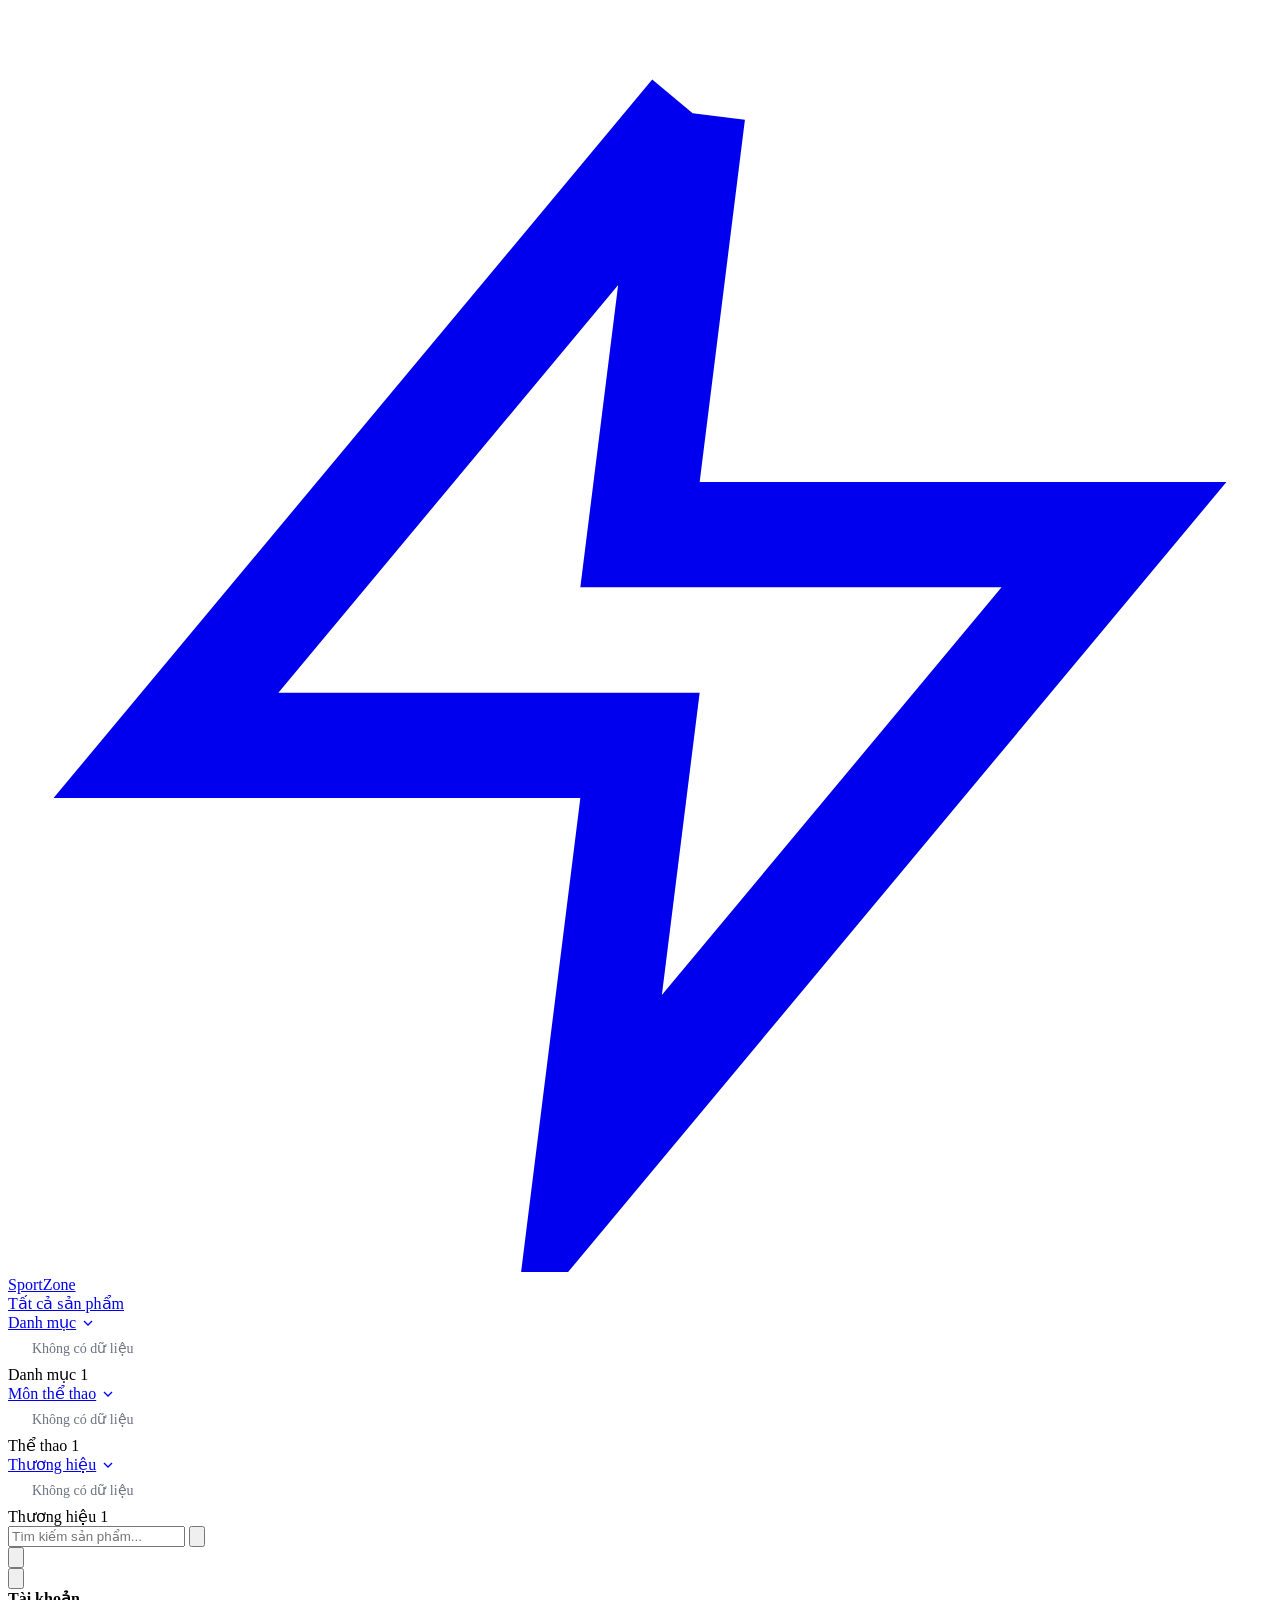
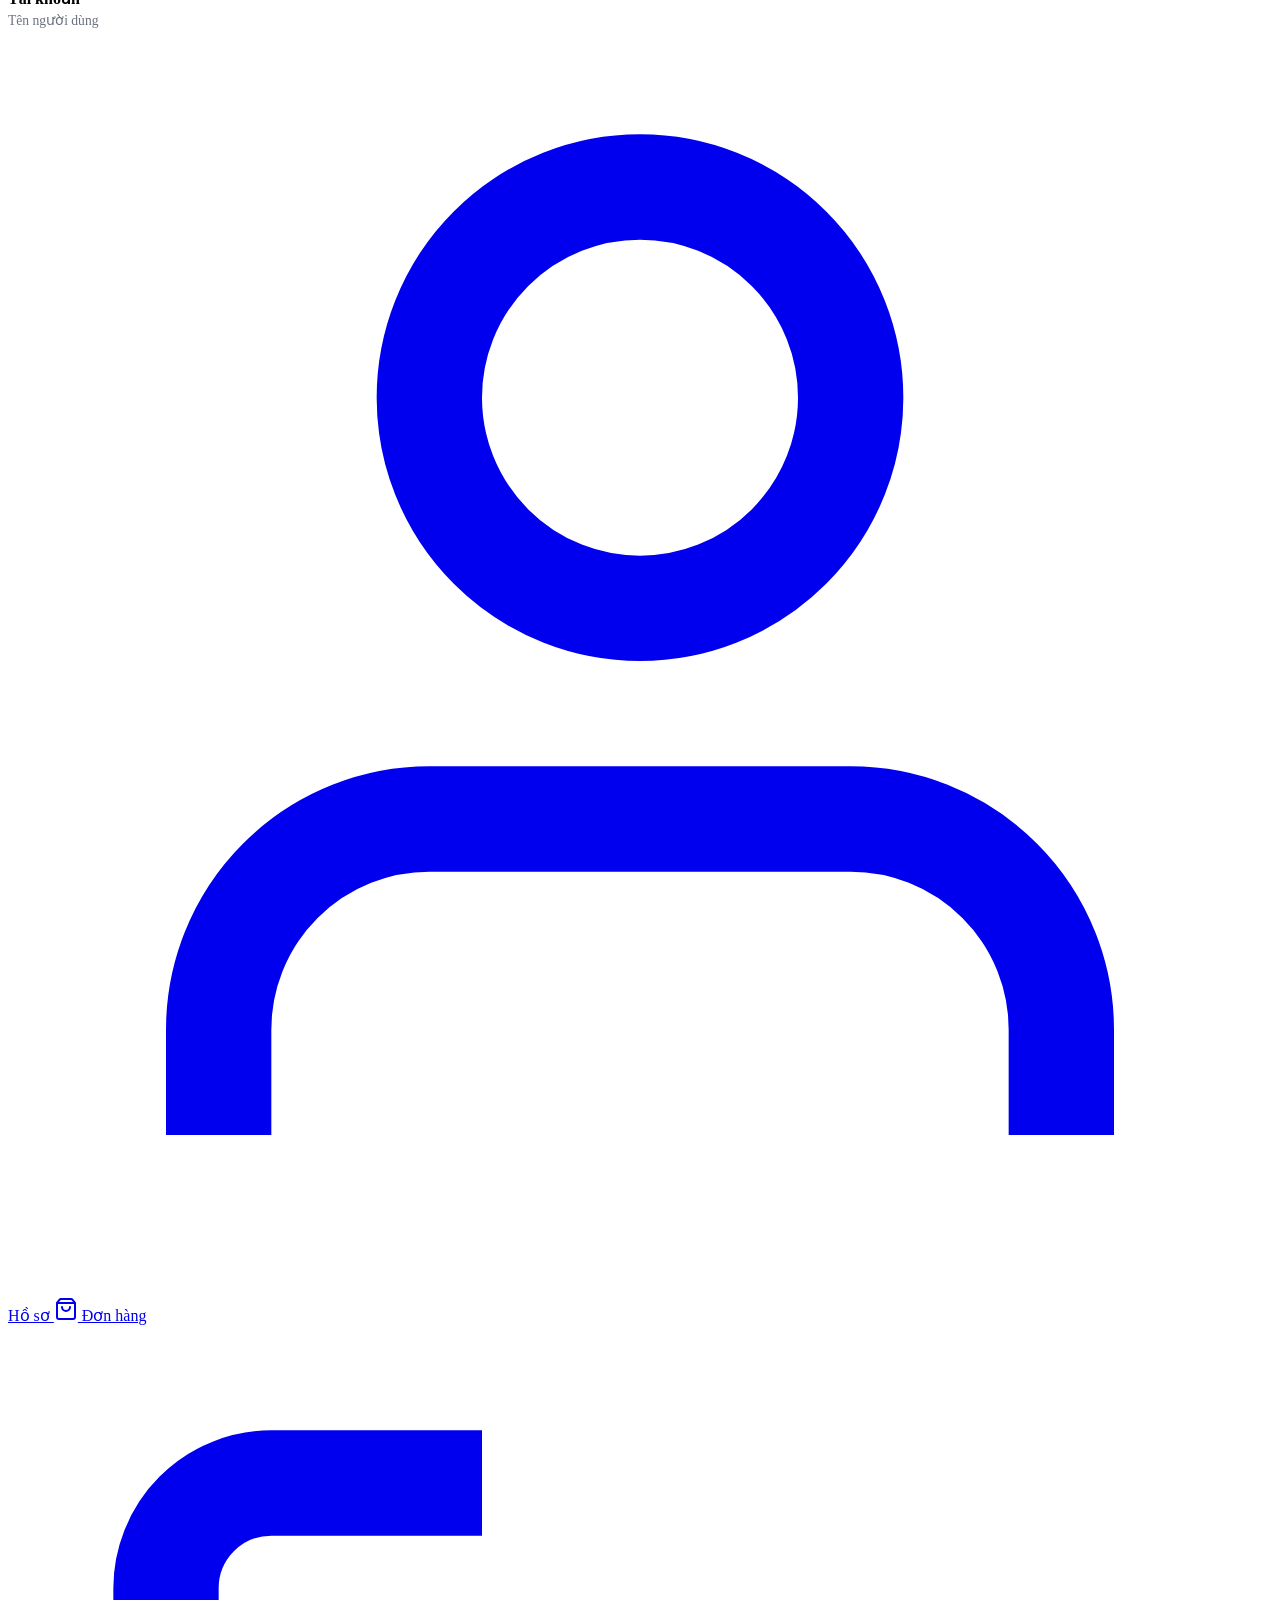
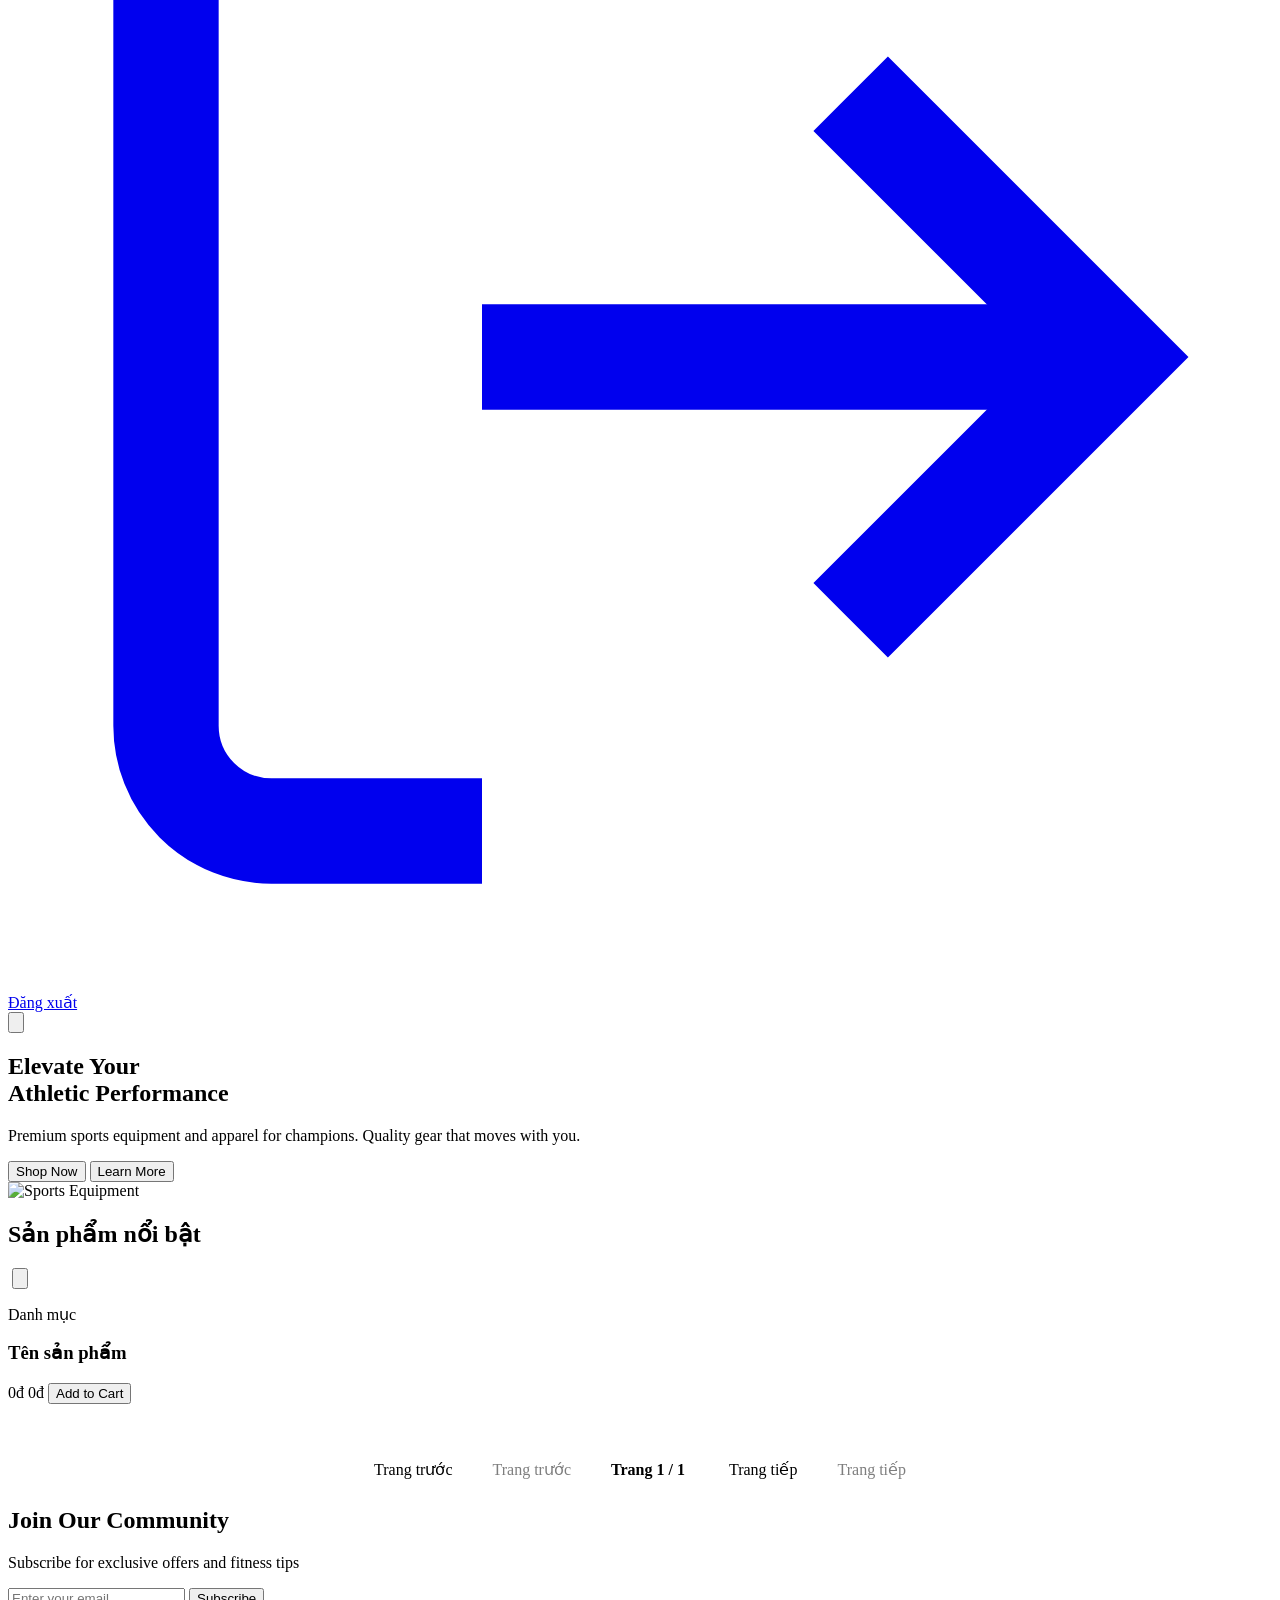
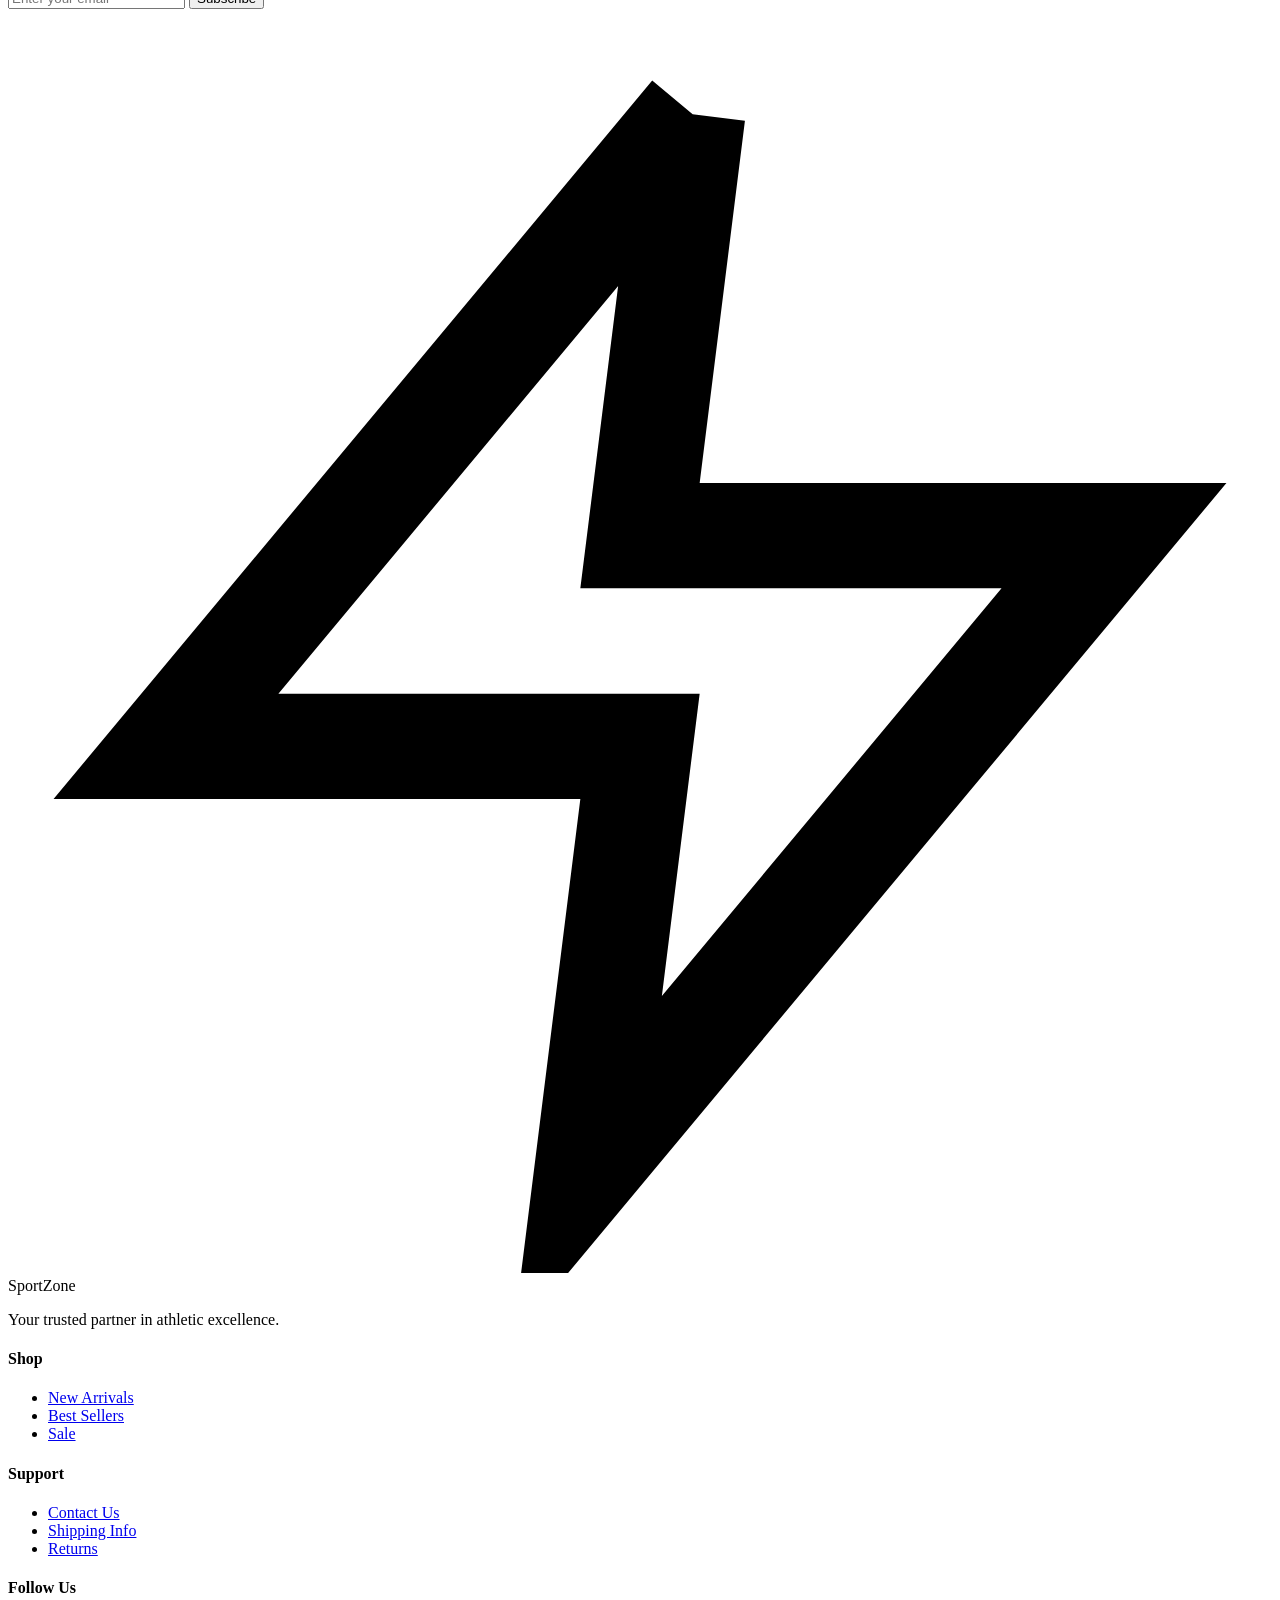
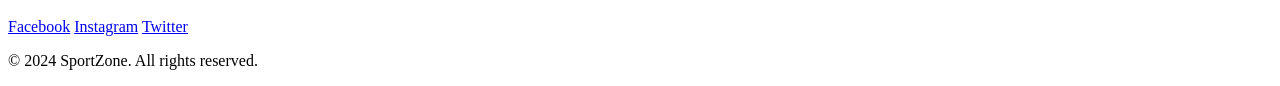
==== src/main/resources/templates/client/index.html @ f191c68c "feat: complete wishlist add/remove features and UI integration" ====
<!doctype html>
<html lang="en">
  <head>
    <meta charset="UTF-8" />
    <meta name="viewport" content="width=device-width, initial-scale=1.0" />
    <title>SportZone - Premium Sports Equipment</title>
    <link rel="stylesheet" href="/css/client/index.css">
  </head>
  <body>
    <!-- Header -->
    <header>
      <div class="container">
        <a href="#" class="logo">
          <svg viewBox="0 0 24 24" fill="none" stroke="currentColor" stroke-width="2">
            <polyline points="13 2 3 14 12 14 11 22 21 10 12 10 13 2"></polyline>
          </svg>
          <span>SportZone</span>
        </a>

        <nav>
          <a href="#products">Tất cả sản phẩm</a>
          
          <!-- Dropdown Danh mục -->
          <div class="nav-dropdown-wrapper">
            <a href="#" style="display: flex; align-items: center; gap: 0.25rem;">
              Danh mục
              <svg viewBox="0 0 24 24" width="16" height="16" stroke="currentColor" stroke-width="2" fill="none" class="css-i6dzq1"><polyline points="6 9 12 15 18 9"></polyline></svg>
            </a>
            <div class="nav-dropdown">
              <div th:if="${#lists.isEmpty(categories)}" style="padding: 0.5rem 1.5rem; color: #6b7280; font-size: 0.875rem;">Không có dữ liệu</div>
              <a th:each="c : ${categories}" th:href="@{/category/{id}(id=${c.id})}" th:text="${c.name}">Danh mục 1</a>
            </div>
          </div>

          <div class="nav-dropdown-wrapper">
            <a href="#" style="display: flex; align-items: center; gap: 0.25rem;">
              Môn thể thao
              <svg viewBox="0 0 24 24" width="16" height="16" stroke="currentColor" stroke-width="2" fill="none" class="css-i6dzq1"><polyline points="6 9 12 15 18 9"></polyline></svg>
            </a>
            <div class="nav-dropdown">
              <div th:if="${#lists.isEmpty(sports)}" style="padding: 0.5rem 1.5rem; color: #6b7280; font-size: 0.875rem;">Không có dữ liệu</div>
              <a th:each="s : ${sports}" th:href="@{/sport/{id}(id=${s.id})}" th:text="${s.name}">Thể thao 1</a>
            </div>
          </div>

          <!-- Dropdown Thương hiệu -->
          <div class="nav-dropdown-wrapper">
            <a href="#" style="display: flex; align-items: center; gap: 0.25rem;">
              Thương hiệu
              <svg viewBox="0 0 24 24" width="16" height="16" stroke="currentColor" stroke-width="2" fill="none" class="css-i6dzq1"><polyline points="6 9 12 15 18 9"></polyline></svg>
            </a>
            <div class="nav-dropdown">
              <div th:if="${#lists.isEmpty(brands)}" style="padding: 0.5rem 1.5rem; color: #6b7280; font-size: 0.875rem;">Không có dữ liệu</div>
              <a th:each="b : ${brands}" th:href="@{/brand/{id}(id=${b.id})}" th:text="${b.name}">Thương hiệu 1</a>
            </div>
          </div>

        </nav>

        <div class="header-actions">
          <div class="search-container">
            <input type="text" class="search-input" placeholder="Tìm kiếm sản phẩm...">
            <button class="icon-btn" title="Search">
              <svg viewBox="0 0 24 24" fill="none" stroke="currentColor" stroke-width="2">
                <circle cx="11" cy="11" r="8"></circle>
                <path d="m21 21-4.35-4.35"></path>
              </svg>
            </button>
          </div>
          <button class="icon-btn" title="Wishlist">
            <svg viewBox="0 0 24 24" fill="none" stroke="currentColor" stroke-width="2">
              <path d="M20.84 4.61a5.5 5.5 0 0 0-7.78 0L12 5.67l-1.06-1.06a5.5 5.5 0 0 0-7.78 7.78l1.06 1.06L12 21.23l7.78-7.78 1.06-1.06a5.5 5.5 0 0 0 0-7.78z"></path>
            </svg>
          </button>
          <div class="account-wrapper">
            <button class="icon-btn" id="account-btn" title="Account" th:data-logged-in="${session.currentUser != null}">
              <svg viewBox="0 0 24 24" fill="none" stroke="currentColor" stroke-width="2">
                <path d="M20 21v-2a4 4 0 0 0-4-4H8a4 4 0 0 0-4 4v2"></path>
                <circle cx="12" cy="7" r="4"></circle>
              </svg>
            </button>
            <div id="account-dropdown" class="account-dropdown" th:if="${session.currentUser != null}">
              <div class="dropdown-header">
                <strong>Tài khoản</strong>
                <div style="font-size: 0.85rem; color: #6b7280; margin-top: 0.25rem;" th:text="${session.currentUser.fullName}">Tên người dùng</div>
              </div>
              <a href="/profile">
                <svg viewBox="0 0 24 24" fill="none" stroke="currentColor" stroke-width="2">
                  <path d="M20 21v-2a4 4 0 0 0-4-4H8a4 4 0 0 0-4 4v2"></path>
                  <circle cx="12" cy="7" r="4"></circle>
                </svg>
                Hồ sơ
              </a>
              <a href="/orders">
                <svg xmlns="http://www.w3.org/2000/svg" width="24" height="24" viewBox="0 0 24 24" fill="none" stroke="currentColor" stroke-width="2" stroke-linecap="round" stroke-linejoin="round" class="lucide lucide-shopping-bag-icon lucide-shopping-bag"><path d="M16 10a4 4 0 0 1-8 0"/><path d="M3.103 6.034h17.794"/><path d="M3.4 5.467a2 2 0 0 0-.4 1.2V20a2 2 0 0 0 2 2h14a2 2 0 0 0 2-2V6.667a2 2 0 0 0-.4-1.2l-2-2.667A2 2 0 0 0 17 2H7a2 2 0 0 0-1.6.8z"/></svg>
                Đơn hàng
              </a>
              <a href="#" id="logout-btn">
                <svg viewBox="0 0 24 24" fill="none" stroke="currentColor" stroke-width="2">
                  <path d="M9 21H5a2 2 0 0 1-2-2V5a2 2 0 0 1 2-2h4"></path>
                  <polyline points="16 17 21 12 16 7"></polyline>
                  <line x1="21" y1="12" x2="9" y2="12"></line>
                </svg>
                Đăng xuất
              </a>
            </div>
          </div>
          <button class="icon-btn" id="cart-btn" title="Shopping Cart">
            <svg viewBox="0 0 24 24" fill="none" stroke="currentColor" stroke-width="2">
              <circle cx="9" cy="21" r="1"></circle>
              <circle cx="20" cy="21" r="1"></circle>
              <path d="M1 1h4l2.68 13.39a2 2 0 0 0 2 1.61h9.72a2 2 0 0 0 2-1.61L23 6H6"></path>
            </svg>
            <span class="cart-badge" id="cart-count" style="display: none;">0</span>
          </button>
        </div>
      </div>
    </header>

    <!-- Hero Section -->
    <section class="hero">
      <div class="container">
        <div class="hero-content">
          <h2>Elevate Your<br><span>Athletic Performance</span></h2>
          <p>Premium sports equipment and apparel for champions. Quality gear that moves with you.</p>
          <div class="btn-group">
            <button class="btn btn-primary">Shop Now</button>
            <button class="btn btn-secondary">Learn More</button>
          </div>
        </div>
        <div class="hero-image">
          <img src="https://images.pexels.com/photos/2294361/pexels-photo-2294361.jpeg?auto=compress&cs=tinysrgb&w=1200" alt="Sports Equipment">
        </div>
      </div>
    </section>

    <!-- Features Section -->
    

    <section class="products" id="products">
      <div class="container">
        <div class="products-header">
          <h2>Sản phẩm nổi bật</h2>
        </div>
        
        <!-- Render Products List -->
        <div class="products-grid">
          <div class="product-card" th:each="product : ${products}">
            <div class="product-image-wrapper">
              <img th:src="${product.thumbnailUrl != null ? product.thumbnailUrl : 'https://images.pexels.com/photos/2529148/pexels-photo-2529148.jpeg?auto=compress&cs=tinysrgb&w=800'}" th:alt="${product.name}" class="product-image">
              <span class = "product-badge"
              th:if = "${product.salePrice != null}"
              th:text="${'-' + #numbers.formatDecimal((product.basePrice - product.salePrice) * 100.0 / product.basePrice, 1, 0) + '%'}">
              </span>
              <button class="product-wishlist" 
              th:classappend="${wishListProductIds != null and #lists.contains(wishListProductIds, product.id)} ? 'active' : ''"
              th:onclick="'event.stopPropagation(); addToWishlist(' + ${product.id} + ' , this )'"
              title="Add to wishlist">
                <svg viewBox="0 0 24 24" fill="none" stroke="currentColor" stroke-width="2"
                     th:style="${wishListProductIds != null and #lists.contains(wishListProductIds, product.id)} ? 'fill: #e74c3c; stroke: #e74c3c;' : ''">
                  <path d="M20.84 4.61a5.5 5.5 0 0 0-7.78 0L12 5.67l-1.06-1.06a5.5 5.5 0 0 0-7.78 7.78l1.06 1.06L12 21.23l7.78-7.78 1.06-1.06a5.5 5.5 0 0 0 0-7.78z"></path>
                </svg>
              </button>
            </div>
            <div 
            th:onclick="|window.location.href='@{/product/{id}(id=${product.id})}'|" style="cursor: pointer;"
            class="product-info">
              <p class="product-category" th:text="${product.gender != null ? product.gender : 'Unisex'}">Danh mục</p>
              <h3 class="product-name" th:text="${product.name}">Tên sản phẩm</h3>
              
              <div class="sale-countdown-wrapper" th:if="${product.saleEnd != null and product.salePrice != null}">
              </div>
              <div class="product-footer">
                  <span class="product-price" th:text="${product.salePrice != null ? #numbers.formatDecimal(product.salePrice, 0, 'COMMA', 0, 'POINT') + 'đ' : #numbers.formatDecimal(product.basePrice, 0, 'COMMA', 0, 'POINT') + 'đ'}">0đ</span>
      
                <span class="original-price" 
                      th:if="${product.salePrice != null}" 
                      th:text="${#numbers.formatDecimal(product.basePrice, 0, 'COMMA', 0, 'POINT') + 'đ'}">
                  0đ
                </span>
                <button class="product-btn" th:onclick="|event.stopPropagation(); addToCart(${product.id})|">Add to Cart</button>
              </div>
            </div>
          </div>
        </div>

        <!-- Pagination Controls -->
        <div th:if="${totalPages > 1}" class="pagination-container" style="margin-top: 3rem; display: flex; justify-content: center; gap: 0.5rem;">
          <!-- Nút Previous -->
          <a th:if="${currentPage > 0}" th:href="@{/(page=${currentPage - 1})}" class="btn btn-secondary" style="padding: 0.5rem 1rem;">Trang trước</a>
          <span th:if="${currentPage == 0}" class="btn btn-secondary" style="padding: 0.5rem 1rem; opacity: 0.5; cursor: not-allowed;">Trang trước</span>
          
          <!-- Các trang -->
          <span style="display: flex; align-items: center; padding: 0 1rem; font-weight: bold; color: var(--gray-700);">
            Trang <span th:text="${currentPage + 1}" style="margin: 0 0.25rem; color: var(--primary-blue);">1</span> / <span th:text="${totalPages}" style="margin: 0 0.25rem;">1</span>
          </span>
          
          <!-- Nút Next -->
          <a th:if="${currentPage < totalPages - 1}" th:href="@{/(page=${currentPage + 1})}" class="btn btn-secondary" style="padding: 0.5rem 1rem;">Trang tiếp</a>
          <span th:if="${currentPage >= totalPages - 1}" class="btn btn-secondary" style="padding: 0.5rem 1rem; opacity: 0.5; cursor: not-allowed;">Trang tiếp</span>
        </div>
      </div>
    </section>

    <!-- Newsletter Section -->
    <section class="newsletter">
      <div class="container">
        <h2>Join Our Community</h2>
        <p>Subscribe for exclusive offers and fitness tips</p>
        <form class="newsletter-form" onsubmit="return false;">
          <input type="email" class="newsletter-input" placeholder="Enter your email" required>
          <button type="submit" class="newsletter-btn">Subscribe</button>
        </form>
      </div>
    </section>

    <!-- Footer -->
    <footer>
      <div class="container">
        <div class="footer-grid">
          <div class="footer-section">
            <div class="footer-logo">
              <svg viewBox="0 0 24 24" fill="none" stroke="currentColor" stroke-width="2">
                <polyline points="13 2 3 14 12 14 11 22 21 10 12 10 13 2"></polyline>
              </svg>
              <span>SportZone</span>
            </div>
            <p class="footer-text">Your trusted partner in athletic excellence.</p>
          </div>

          <div class="footer-section">
            <h4>Shop</h4>
            <ul class="footer-links">
              <li><a href="#">New Arrivals</a></li>
              <li><a href="#">Best Sellers</a></li>
              <li><a href="#">Sale</a></li>
            </ul>
          </div>

          <div class="footer-section">
            <h4>Support</h4>
            <ul class="footer-links">
              <li><a href="#">Contact Us</a></li>
              <li><a href="#">Shipping Info</a></li>
              <li><a href="#">Returns</a></li>
            </ul>
          </div>

          <div class="footer-section">
            <h4>Follow Us</h4>
            <div class="footer-socials">
              <a href="#">Facebook</a>
              <a href="#">Instagram</a>
              <a href="#">Twitter</a>
            </div>
          </div>
        </div>

        <div class="footer-bottom">
          <p>&copy; 2024 SportZone. All rights reserved.</p>
        </div>
      </div>
    </footer>

    <script>
      let cartCount = 0;

      function addToCart(productId) {
        cartCount++;
        updateCartBadge();

        const btn = event.target;
        if (btn) {
          btn.textContent = 'Added!';
          btn.style.opacity = '0.7';
          setTimeout(() => {
            btn.textContent = 'Add to Cart';
            btn.style.opacity = '1';
          }, 1500);
        }
      }

      function updateCartBadge() {
        const badge = document.getElementById('cart-count');
        badge.textContent = cartCount;
        badge.style.display = cartCount > 0 ? 'flex' : 'none';
      }

      document.addEventListener('DOMContentLoaded', () => {
        const accountBtn = document.getElementById('account-btn');
        if (accountBtn) {
          accountBtn.addEventListener('click', (e) => {
            e.stopPropagation();
            const isLoggedIn = sessionStorage.getItem('currentUser') != null;
            if (isLoggedIn) {
              const menu = document.getElementById('account-dropdown');
              if (menu) {
                menu.classList.toggle('active');
              } else {
                window.location.href = '/login';
              }
            } else {
              window.location.href = '/login';
            }
          });
        }

        // Đóng dropdown khi click ra ngoài
        document.addEventListener('click', (event) => {
          const menu = document.getElementById('account-dropdown');
          const accountBtn = document.getElementById('account-btn');
          if (menu && menu.classList.contains('active') && !menu.contains(event.target) && !accountBtn.contains(event.target)) {
            menu.classList.remove('active');
          }
        });

        // Xử lý đăng xuất
        const logoutBtn = document.getElementById('logout-btn');
        if (logoutBtn) {
          logoutBtn.addEventListener('click', async (e) => {
            e.preventDefault();
            try {
              const res = await fetch('/logout', {
                method: 'POST',
                headers: { 'Content-Type': 'application/json' }
              });
              const data = await res.json();
              if (data.status === 'SUCCESS') {
                sessionStorage.removeItem('currentUser');
                window.location.href = '/';
              } else {
                alert('Đăng xuất thất bại: ' + (data.message || 'Lỗi không xác định'));
              }
            } catch (error) {
              console.error('Logout error:', error);
              alert('Lỗi kết nối khi đăng xuất');
            }
          });
        }
      });
      async function addToWishlist(productId , btnElement) {
      console.log("Đã add sản phẩm vào wishlist: " +  productId); 
      const svgIcon = btnElement.querySelector('svg');  
      const isWished = btnElement.classList.toggle('active');
      let userId = null;
      try {
          userId = JSON.parse(sessionStorage.getItem('currentUser')).id;
      } catch (e) {
          showToast('Vui lòng đăng nhập để thao tác với wishlist', 'error');
          window.location.href = '/login';
          return;
      }

      if(isWished){
        svgIcon.style.fill = '#e74c3c';   
       

        const res = await fetch('/wishlist/add', {
          method: 'POST',
          headers: { 'Content-Type': 'application/json' },
          body: JSON.stringify({
            userId: userId,
            productId: productId
          })
        });
        const data = await res.json();
        if (data.status === 'SUCCESS') {
          showToast('Thêm vào wishlist thành công', 'success');
        } else {
          showToast('Thêm vào wishlist thất bại: ' + (data.message || 'Lỗi không xác định'), 'error');
        }
      }else{
        svgIcon.style.fill = 'none';
        svgIcon.style.stroke = 'currentColor';

        const res = await fetch('/wishlist/remove', {
          method: 'POST',
          headers: { 'Content-Type': 'application/json' },
          body: JSON.stringify({
            userId: userId,
            productId: productId
          })
        });
        const data = await res.json();
        if (data.status === 'SUCCESS') {
          showToast('Đã xóa khỏi wishlist', 'success');
        } else {
          showToast('Xóa khỏi wishlist thất bại: ' + (data.message || 'Lỗi không xác định'), 'error');
        }
      } 
      } 
      function showToast(message, type = 'info') {
      let container = document.getElementById('toast-container');
      if (!container) {
        container = document.createElement('div');
        container.id = 'toast-container';
        document.body.appendChild(container);
      }

      // Tạo phần tử thông báo
      const toast = document.createElement('div');
      toast.className = `toast-msg toast-${type}`;
      toast.innerText = message;

      // Thêm vào container
      container.appendChild(toast);

      // Tự động ẩn và xóa sau 3 giây
      setTimeout(() => {
        toast.style.opacity = '0'; // Làm mờ
        setTimeout(() => {
          if (toast.parentNode) {
            toast.parentNode.removeChild(toast); // Xóa khỏi DOM
          }
        }, 300); // Đợi làm mờ xong rồi xóa
      }, 3000);
    }
    </script>
    
  </body>
</html>
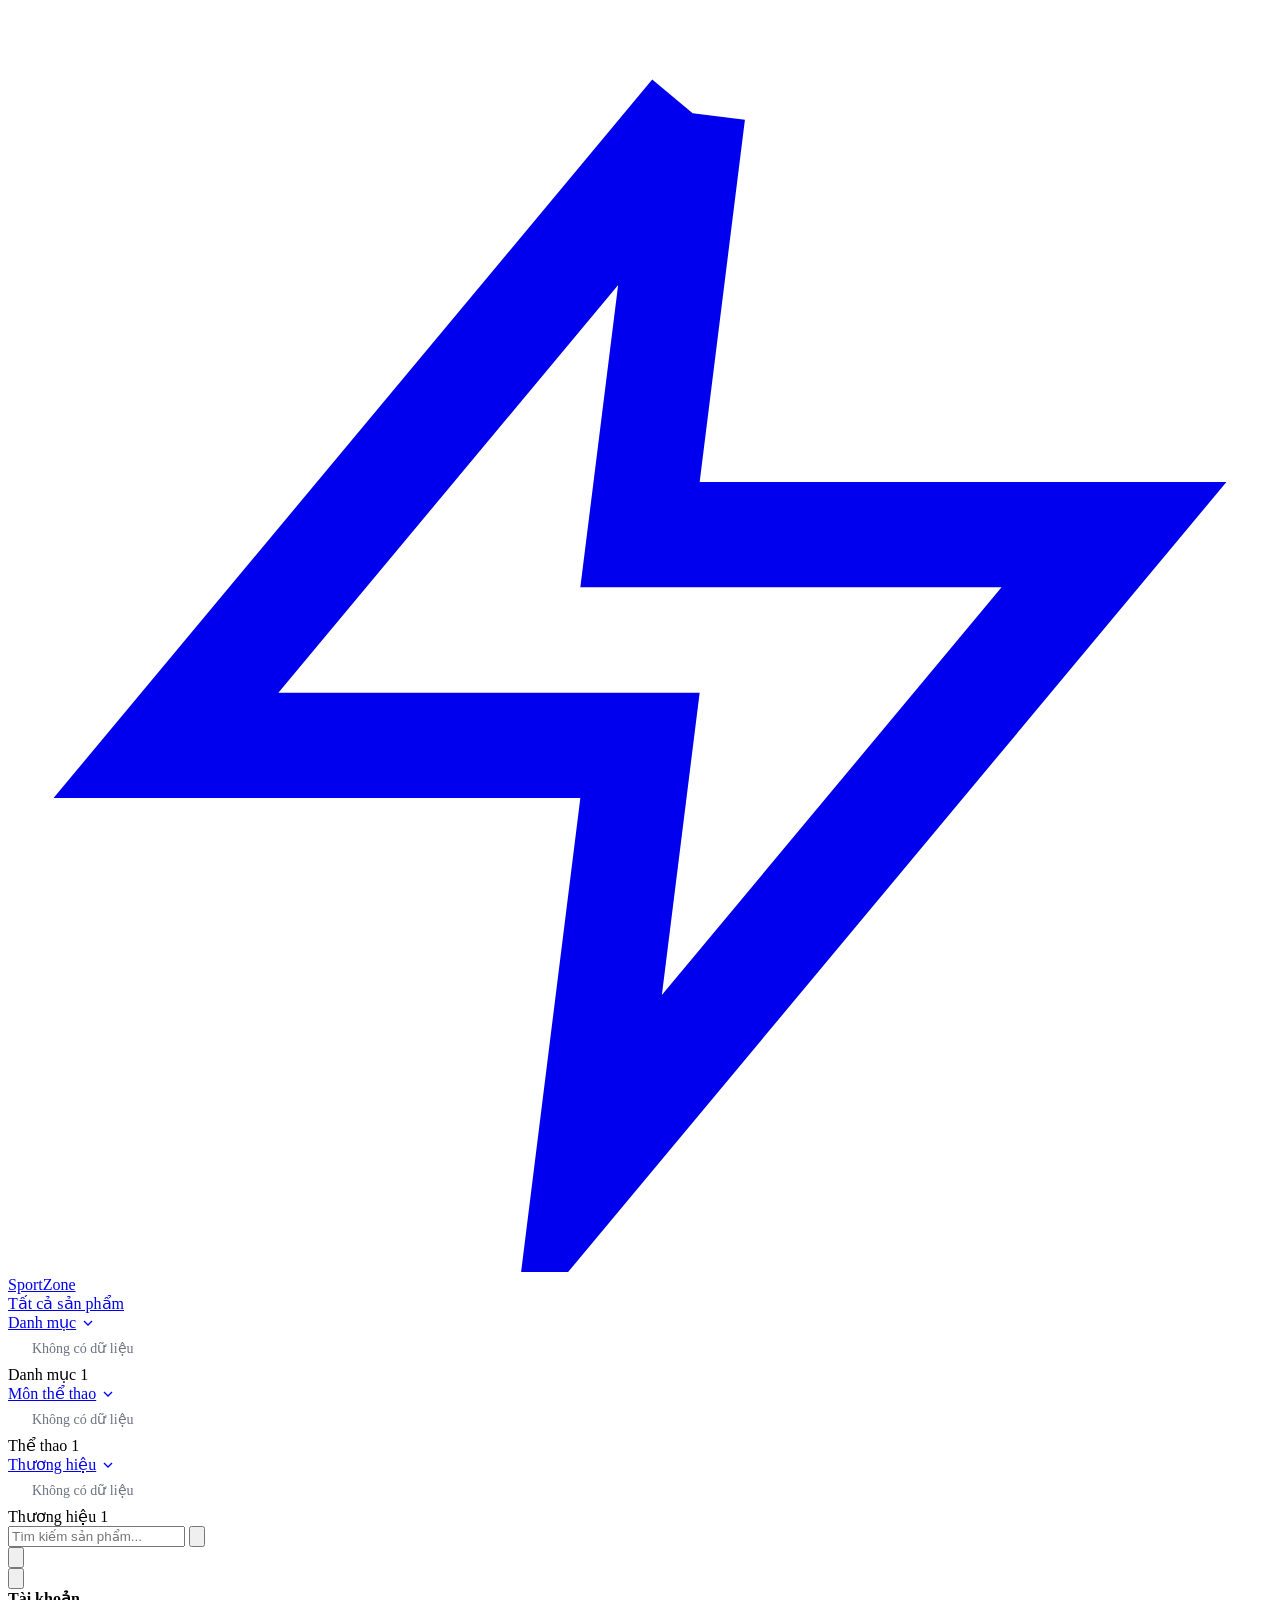
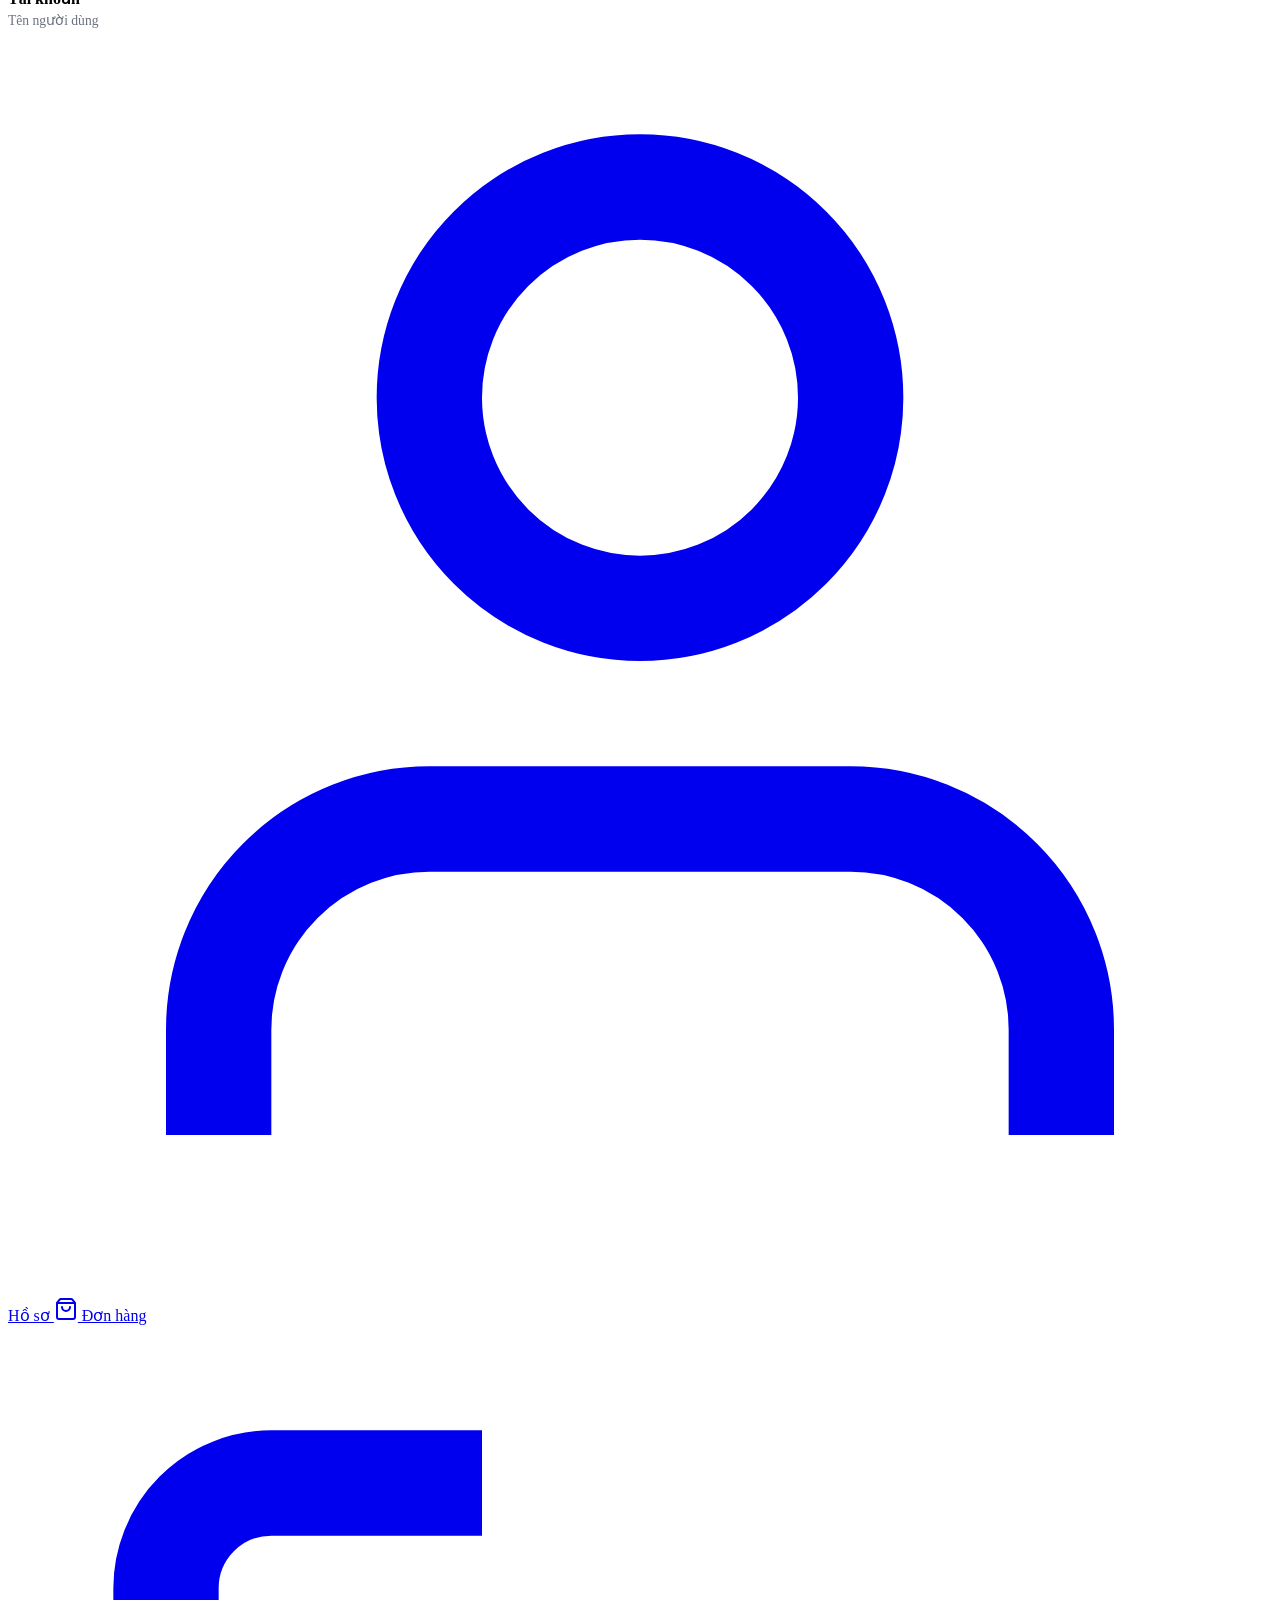
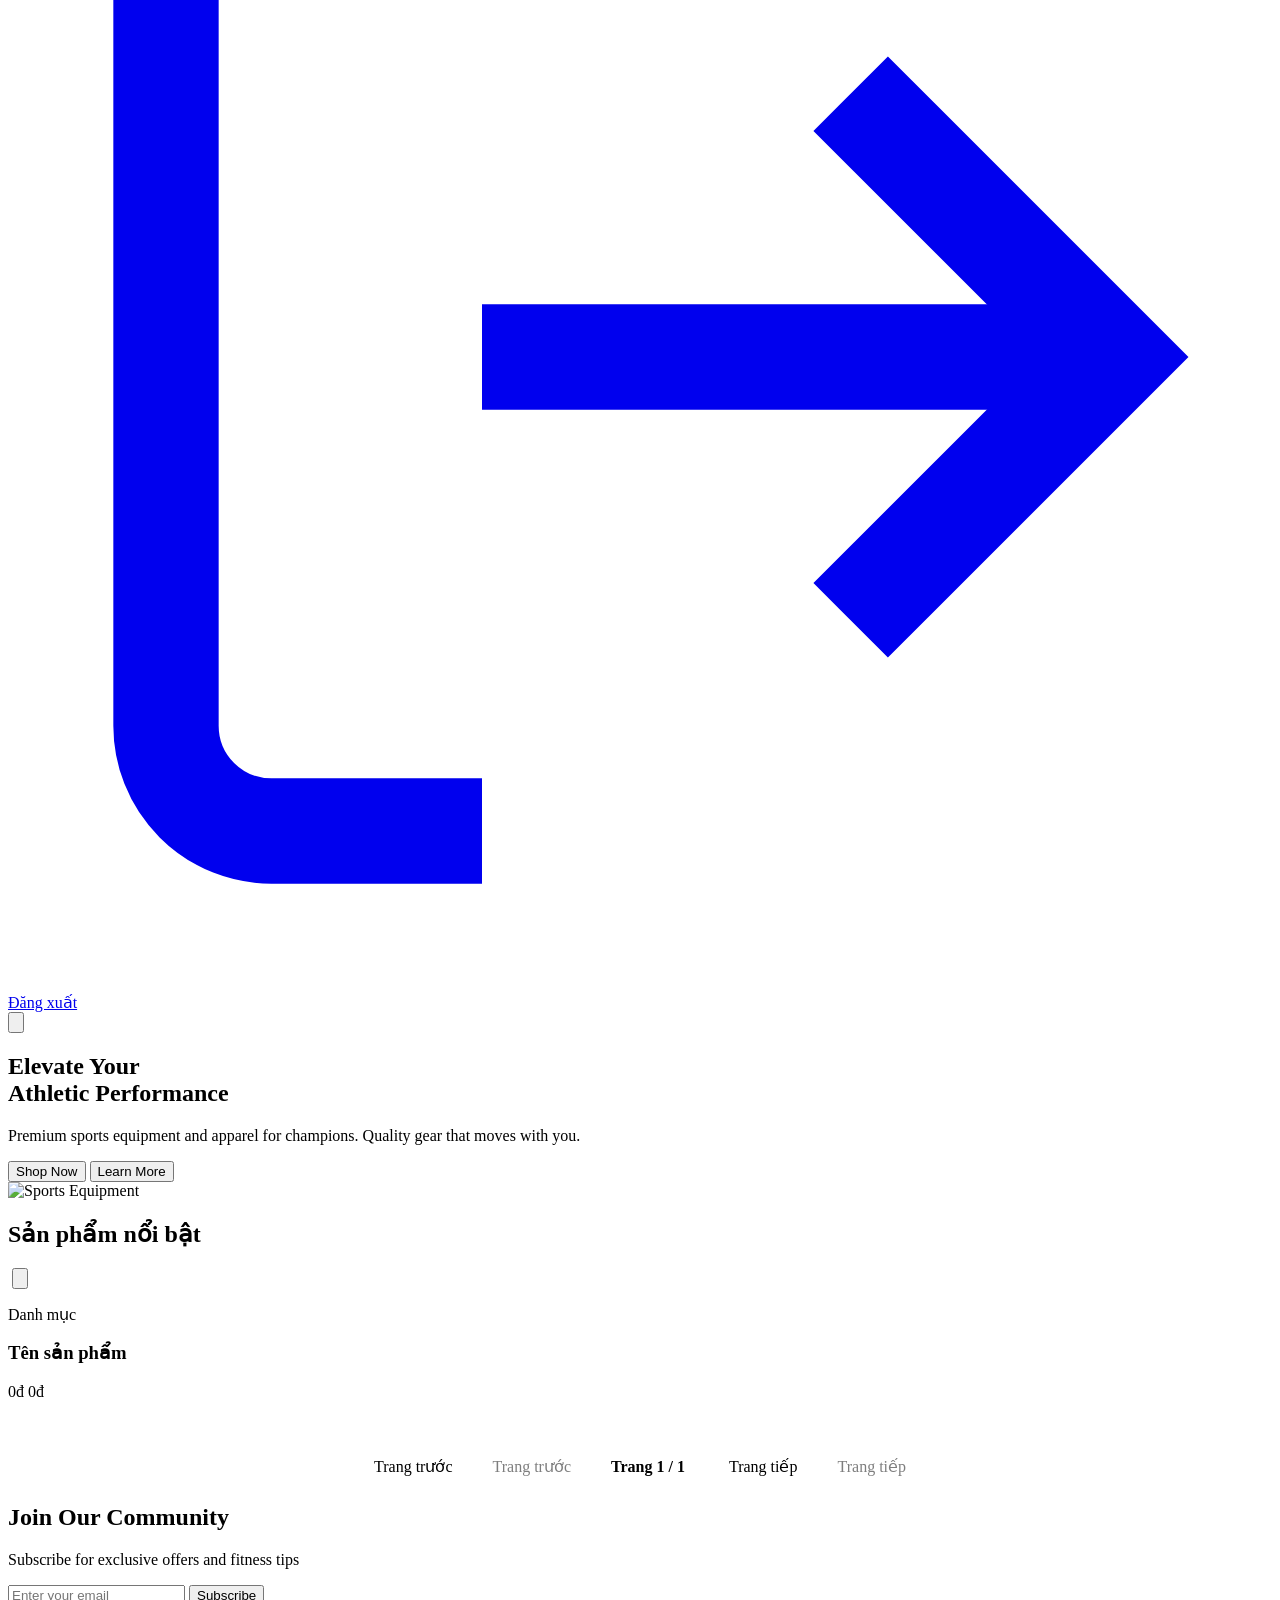
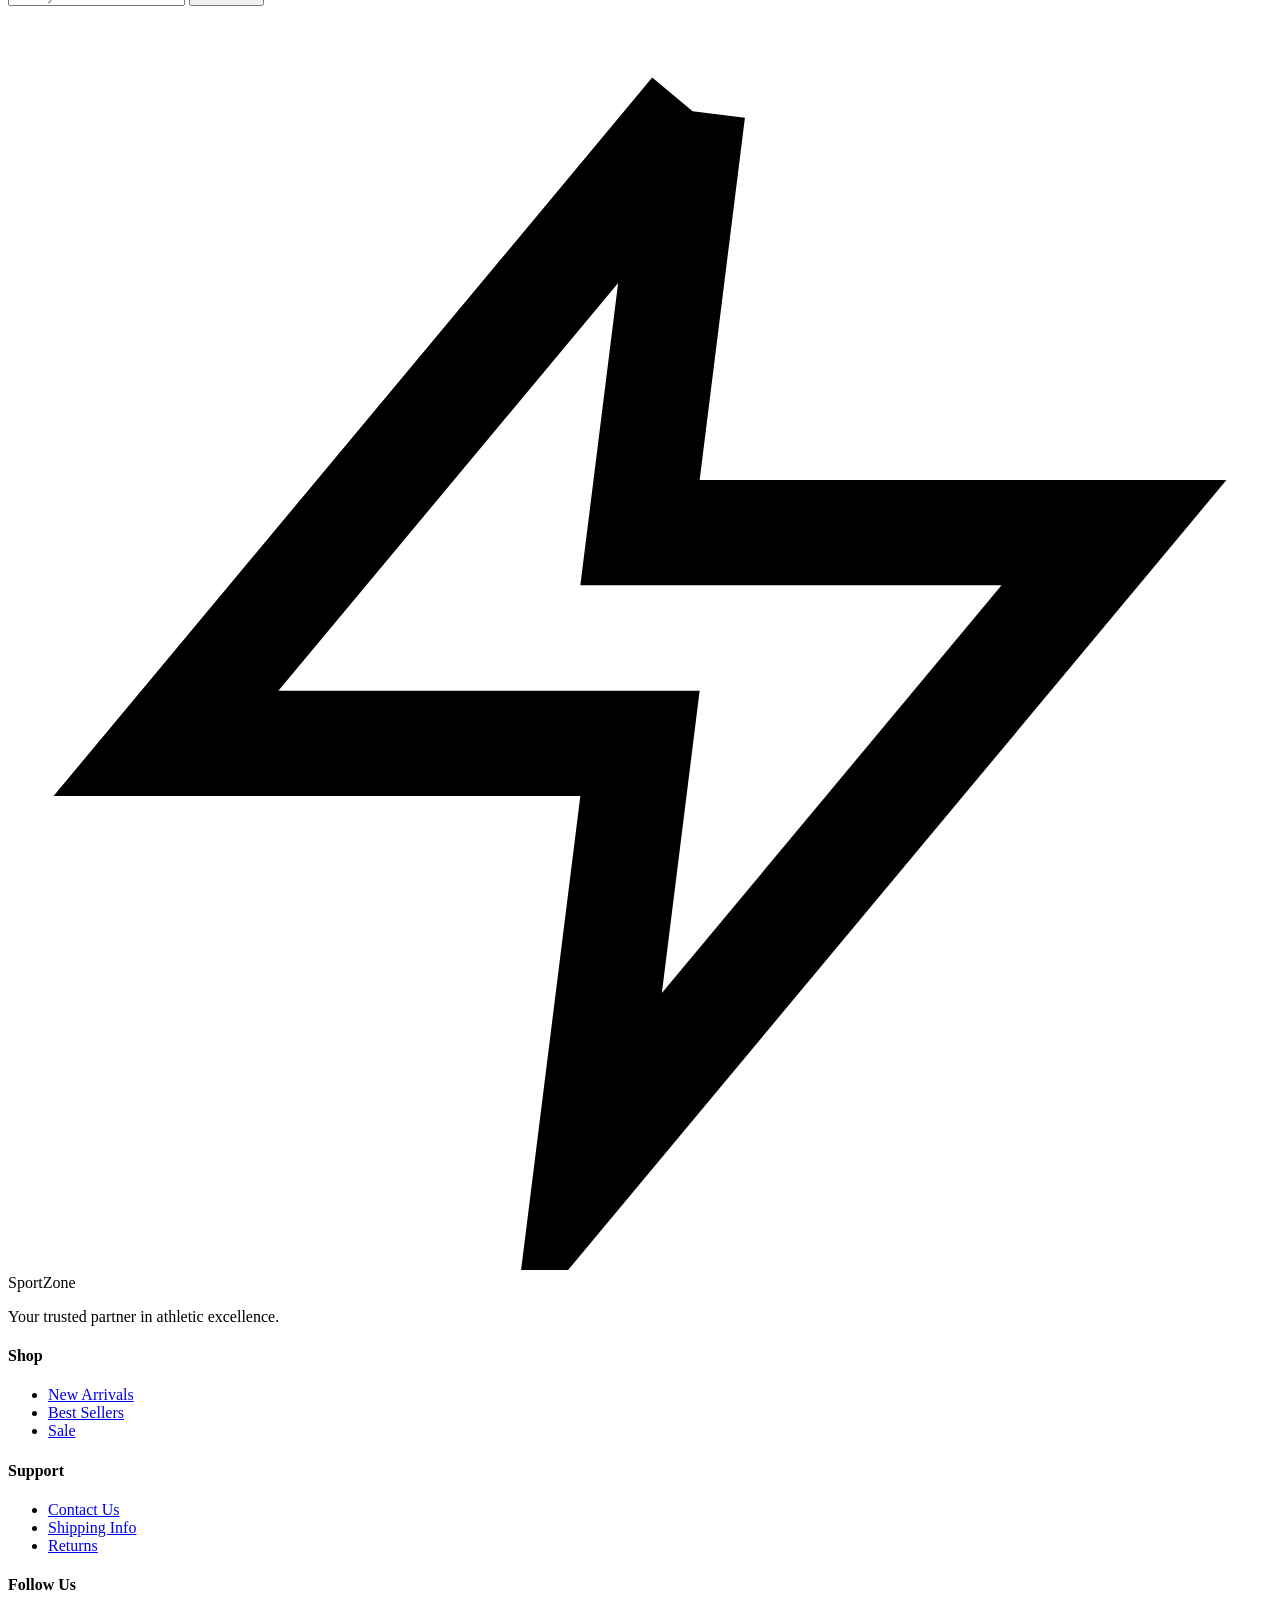
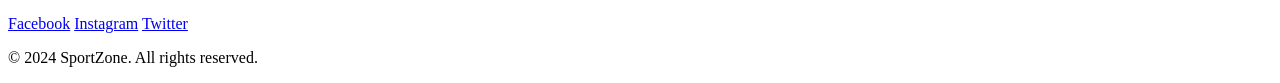
==== commit 829197f2: "Fix syntax errors in Price Service, Filter endpoints, Date parsing, Duplicate mapping" ====
--- a/src/main/resources/templates/client/index.html
+++ b/src/main/resources/templates/client/index.html
@@ -29,7 +29,7 @@
             </a>
             <div class="nav-dropdown">
               <div th:if="${#lists.isEmpty(categories)}" style="padding: 0.5rem 1.5rem; color: #6b7280; font-size: 0.875rem;">Không có dữ liệu</div>
-              <a th:each="c : ${categories}" th:href="@{/category/{id}(id=${c.id})}" th:text="${c.name}">Danh mục 1</a>
+              <a th:each="c : ${categories}" th:href="@{/filter(categoryId=${c.id})}" th:text="${c.name}">Danh mục 1</a>
             </div>
           </div>
 
@@ -40,7 +40,7 @@
             </a>
             <div class="nav-dropdown">
               <div th:if="${#lists.isEmpty(sports)}" style="padding: 0.5rem 1.5rem; color: #6b7280; font-size: 0.875rem;">Không có dữ liệu</div>
-              <a th:each="s : ${sports}" th:href="@{/sport/{id}(id=${s.id})}" th:text="${s.name}">Thể thao 1</a>
+              <a th:each="s : ${sports}" th:href="@{/filter(sportId=${s.id})}" th:text="${s.name}">Thể thao 1</a>
             </div>
           </div>
 
@@ -52,7 +52,7 @@
             </a>
             <div class="nav-dropdown">
               <div th:if="${#lists.isEmpty(brands)}" style="padding: 0.5rem 1.5rem; color: #6b7280; font-size: 0.875rem;">Không có dữ liệu</div>
-              <a th:each="b : ${brands}" th:href="@{/brand/{id}(id=${b.id})}" th:text="${b.name}">Thương hiệu 1</a>
+              <a th:each="b : ${brands}" th:href="@{/filter(brandId=${b.id})}" th:text="${b.name}">Thương hiệu 1</a>
             </div>
           </div>
 
@@ -179,7 +179,7 @@
                       th:text="${#numbers.formatDecimal(product.basePrice, 0, 'COMMA', 0, 'POINT') + 'đ'}">
                   0đ
                 </span>
-                <button class="product-btn" th:onclick="|event.stopPropagation(); addToCart(${product.id})|">Add to Cart</button>
+                
               </div>
             </div>
           </div>
@@ -403,15 +403,13 @@
       toast.className = `toast-msg toast-${type}`;
       toast.innerText = message;
 
-      // Thêm vào container
       container.appendChild(toast);
 
-      // Tự động ẩn và xóa sau 3 giây
       setTimeout(() => {
-        toast.style.opacity = '0'; // Làm mờ
+        toast.style.opacity = '0'; 
         setTimeout(() => {
           if (toast.parentNode) {
-            toast.parentNode.removeChild(toast); // Xóa khỏi DOM
+            toast.parentNode.removeChild(toast); 
           }
         }, 300); // Đợi làm mờ xong rồi xóa
       }, 3000);
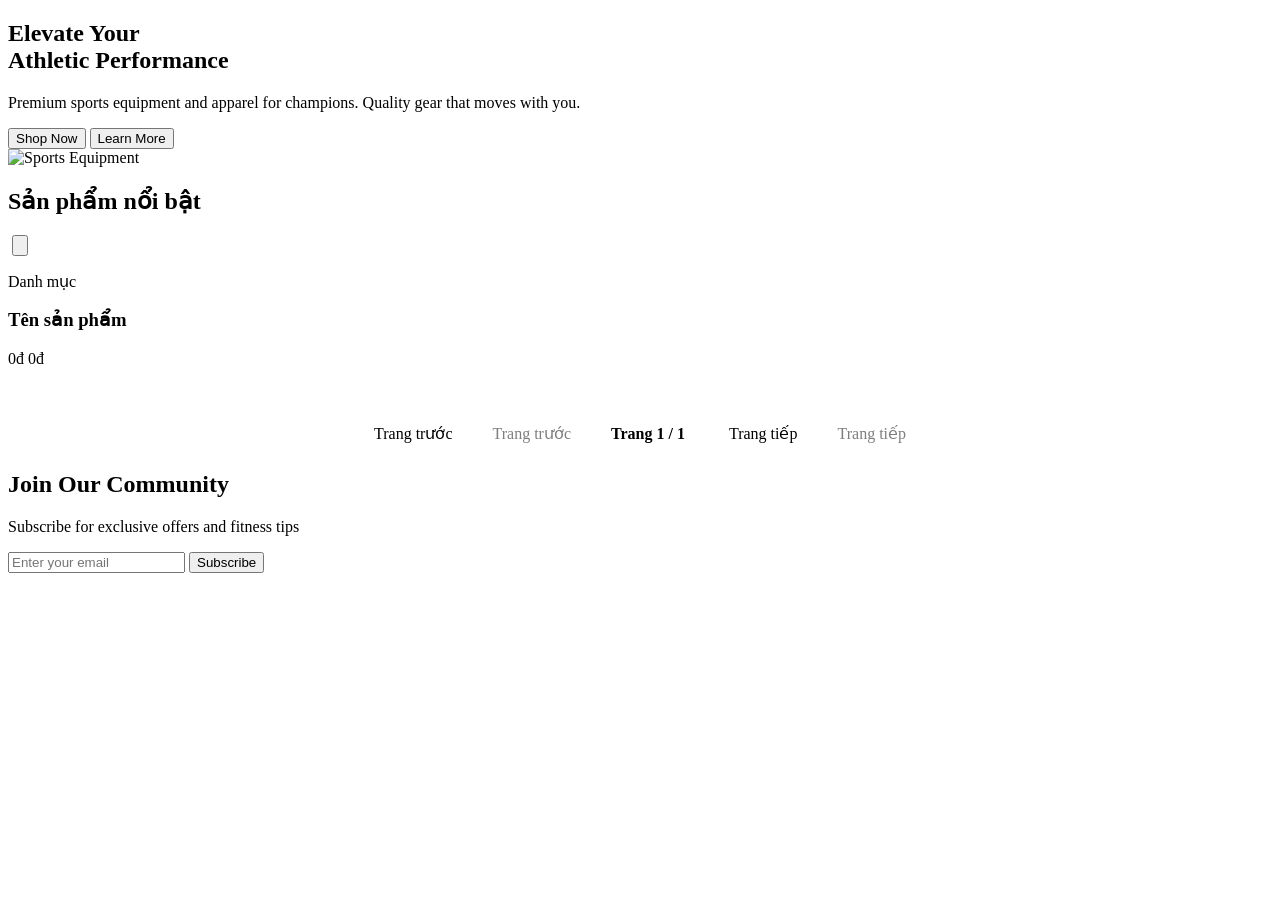
==== commit 76cf5ac0: "oke" ====
--- a/src/main/resources/templates/client/index.html
+++ b/src/main/resources/templates/client/index.html
@@ -1,122 +1,19 @@
 
 <!doctype html>
-<html lang="en">
+<html lang="en" xmlns:th="http://www.thymeleaf.org">
   <head>
     <meta charset="UTF-8" />
     <meta name="viewport" content="width=device-width, initial-scale=1.0" />
     <title>SportZone - Premium Sports Equipment</title>
+    <link rel="stylesheet" href="/css/client/base.css">
+    <link rel="stylesheet" href="/css/client/header.css">
+    <link rel="stylesheet" href="/css/client/footer.css">
+    <link rel="stylesheet" href="/css/client/toast.css">
     <link rel="stylesheet" href="/css/client/index.css">
   </head>
   <body>
     <!-- Header -->
-    <header>
-      <div class="container">
-        <a href="#" class="logo">
-          <svg viewBox="0 0 24 24" fill="none" stroke="currentColor" stroke-width="2">
-            <polyline points="13 2 3 14 12 14 11 22 21 10 12 10 13 2"></polyline>
-          </svg>
-          <span>SportZone</span>
-        </a>
-
-        <nav>
-          <a href="#products">Tất cả sản phẩm</a>
-          
-          <!-- Dropdown Danh mục -->
-          <div class="nav-dropdown-wrapper">
-            <a href="#" style="display: flex; align-items: center; gap: 0.25rem;">
-              Danh mục
-              <svg viewBox="0 0 24 24" width="16" height="16" stroke="currentColor" stroke-width="2" fill="none" class="css-i6dzq1"><polyline points="6 9 12 15 18 9"></polyline></svg>
-            </a>
-            <div class="nav-dropdown">
-              <div th:if="${#lists.isEmpty(categories)}" style="padding: 0.5rem 1.5rem; color: #6b7280; font-size: 0.875rem;">Không có dữ liệu</div>
-              <a th:each="c : ${categories}" th:href="@{/filter(categoryId=${c.id})}" th:text="${c.name}">Danh mục 1</a>
-            </div>
-          </div>
-
-          <div class="nav-dropdown-wrapper">
-            <a href="#" style="display: flex; align-items: center; gap: 0.25rem;">
-              Môn thể thao
-              <svg viewBox="0 0 24 24" width="16" height="16" stroke="currentColor" stroke-width="2" fill="none" class="css-i6dzq1"><polyline points="6 9 12 15 18 9"></polyline></svg>
-            </a>
-            <div class="nav-dropdown">
-              <div th:if="${#lists.isEmpty(sports)}" style="padding: 0.5rem 1.5rem; color: #6b7280; font-size: 0.875rem;">Không có dữ liệu</div>
-              <a th:each="s : ${sports}" th:href="@{/filter(sportId=${s.id})}" th:text="${s.name}">Thể thao 1</a>
-            </div>
-          </div>
-
-          <!-- Dropdown Thương hiệu -->
-          <div class="nav-dropdown-wrapper">
-            <a href="#" style="display: flex; align-items: center; gap: 0.25rem;">
-              Thương hiệu
-              <svg viewBox="0 0 24 24" width="16" height="16" stroke="currentColor" stroke-width="2" fill="none" class="css-i6dzq1"><polyline points="6 9 12 15 18 9"></polyline></svg>
-            </a>
-            <div class="nav-dropdown">
-              <div th:if="${#lists.isEmpty(brands)}" style="padding: 0.5rem 1.5rem; color: #6b7280; font-size: 0.875rem;">Không có dữ liệu</div>
-              <a th:each="b : ${brands}" th:href="@{/filter(brandId=${b.id})}" th:text="${b.name}">Thương hiệu 1</a>
-            </div>
-          </div>
-
-        </nav>
-
-        <div class="header-actions">
-          <div class="search-container">
-            <input type="text" class="search-input" placeholder="Tìm kiếm sản phẩm...">
-            <button class="icon-btn" title="Search">
-              <svg viewBox="0 0 24 24" fill="none" stroke="currentColor" stroke-width="2">
-                <circle cx="11" cy="11" r="8"></circle>
-                <path d="m21 21-4.35-4.35"></path>
-              </svg>
-            </button>
-          </div>
-          <button class="icon-btn" title="Wishlist">
-            <svg viewBox="0 0 24 24" fill="none" stroke="currentColor" stroke-width="2">
-              <path d="M20.84 4.61a5.5 5.5 0 0 0-7.78 0L12 5.67l-1.06-1.06a5.5 5.5 0 0 0-7.78 7.78l1.06 1.06L12 21.23l7.78-7.78 1.06-1.06a5.5 5.5 0 0 0 0-7.78z"></path>
-            </svg>
-          </button>
-          <div class="account-wrapper">
-            <button class="icon-btn" id="account-btn" title="Account" th:data-logged-in="${session.currentUser != null}">
-              <svg viewBox="0 0 24 24" fill="none" stroke="currentColor" stroke-width="2">
-                <path d="M20 21v-2a4 4 0 0 0-4-4H8a4 4 0 0 0-4 4v2"></path>
-                <circle cx="12" cy="7" r="4"></circle>
-              </svg>
-            </button>
-            <div id="account-dropdown" class="account-dropdown" th:if="${session.currentUser != null}">
-              <div class="dropdown-header">
-                <strong>Tài khoản</strong>
-                <div style="font-size: 0.85rem; color: #6b7280; margin-top: 0.25rem;" th:text="${session.currentUser.fullName}">Tên người dùng</div>
-              </div>
-              <a href="/profile">
-                <svg viewBox="0 0 24 24" fill="none" stroke="currentColor" stroke-width="2">
-                  <path d="M20 21v-2a4 4 0 0 0-4-4H8a4 4 0 0 0-4 4v2"></path>
-                  <circle cx="12" cy="7" r="4"></circle>
-                </svg>
-                Hồ sơ
-              </a>
-              <a href="/orders">
-                <svg xmlns="http://www.w3.org/2000/svg" width="24" height="24" viewBox="0 0 24 24" fill="none" stroke="currentColor" stroke-width="2" stroke-linecap="round" stroke-linejoin="round" class="lucide lucide-shopping-bag-icon lucide-shopping-bag"><path d="M16 10a4 4 0 0 1-8 0"/><path d="M3.103 6.034h17.794"/><path d="M3.4 5.467a2 2 0 0 0-.4 1.2V20a2 2 0 0 0 2 2h14a2 2 0 0 0 2-2V6.667a2 2 0 0 0-.4-1.2l-2-2.667A2 2 0 0 0 17 2H7a2 2 0 0 0-1.6.8z"/></svg>
-                Đơn hàng
-              </a>
-              <a href="#" id="logout-btn">
-                <svg viewBox="0 0 24 24" fill="none" stroke="currentColor" stroke-width="2">
-                  <path d="M9 21H5a2 2 0 0 1-2-2V5a2 2 0 0 1 2-2h4"></path>
-                  <polyline points="16 17 21 12 16 7"></polyline>
-                  <line x1="21" y1="12" x2="9" y2="12"></line>
-                </svg>
-                Đăng xuất
-              </a>
-            </div>
-          </div>
-          <button class="icon-btn" id="cart-btn" title="Shopping Cart">
-            <svg viewBox="0 0 24 24" fill="none" stroke="currentColor" stroke-width="2">
-              <circle cx="9" cy="21" r="1"></circle>
-              <circle cx="20" cy="21" r="1"></circle>
-              <path d="M1 1h4l2.68 13.39a2 2 0 0 0 2 1.61h9.72a2 2 0 0 0 2-1.61L23 6H6"></path>
-            </svg>
-            <span class="cart-badge" id="cart-count" style="display: none;">0</span>
-          </button>
-        </div>
-      </div>
-    </header>
+    <div th:replace="~{client/fragments/header :: header_fragment}"></div>
 
     <!-- Hero Section -->
     <section class="hero">
@@ -153,12 +50,11 @@
               th:if = "${product.salePrice != null}"
               th:text="${'-' + #numbers.formatDecimal((product.basePrice - product.salePrice) * 100.0 / product.basePrice, 1, 0) + '%'}">
               </span>
-              <button class="product-wishlist" 
-              th:classappend="${wishListProductIds != null and #lists.contains(wishListProductIds, product.id)} ? 'active' : ''"
-              th:onclick="'event.stopPropagation(); addToWishlist(' + ${product.id} + ' , this )'"
-              title="Add to wishlist">
-                <svg viewBox="0 0 24 24" fill="none" stroke="currentColor" stroke-width="2"
-                     th:style="${wishListProductIds != null and #lists.contains(wishListProductIds, product.id)} ? 'fill: #e74c3c; stroke: #e74c3c;' : ''">
+              <button class="product-wishlist"
+                      th:classappend="${product.isWished} ? 'active' : ''"
+                      th:onclick="'event.stopPropagation(); addToWishlist(' + ${product.id} + ' , this )'"
+                      title="Add to wishlist">
+                <svg viewBox="0 0 24 24" fill="none" stroke="currentColor" stroke-width="2">
                   <path d="M20.84 4.61a5.5 5.5 0 0 0-7.78 0L12 5.67l-1.06-1.06a5.5 5.5 0 0 0-7.78 7.78l1.06 1.06L12 21.23l7.78-7.78 1.06-1.06a5.5 5.5 0 0 0 0-7.78z"></path>
                 </svg>
               </button>
@@ -216,52 +112,7 @@
     </section>
 
     <!-- Footer -->
-    <footer>
-      <div class="container">
-        <div class="footer-grid">
-          <div class="footer-section">
-            <div class="footer-logo">
-              <svg viewBox="0 0 24 24" fill="none" stroke="currentColor" stroke-width="2">
-                <polyline points="13 2 3 14 12 14 11 22 21 10 12 10 13 2"></polyline>
-              </svg>
-              <span>SportZone</span>
-            </div>
-            <p class="footer-text">Your trusted partner in athletic excellence.</p>
-          </div>
-
-          <div class="footer-section">
-            <h4>Shop</h4>
-            <ul class="footer-links">
-              <li><a href="#">New Arrivals</a></li>
-              <li><a href="#">Best Sellers</a></li>
-              <li><a href="#">Sale</a></li>
-            </ul>
-          </div>
-
-          <div class="footer-section">
-            <h4>Support</h4>
-            <ul class="footer-links">
-              <li><a href="#">Contact Us</a></li>
-              <li><a href="#">Shipping Info</a></li>
-              <li><a href="#">Returns</a></li>
-            </ul>
-          </div>
-
-          <div class="footer-section">
-            <h4>Follow Us</h4>
-            <div class="footer-socials">
-              <a href="#">Facebook</a>
-              <a href="#">Instagram</a>
-              <a href="#">Twitter</a>
-            </div>
-          </div>
-        </div>
-
-        <div class="footer-bottom">
-          <p>&copy; 2024 SportZone. All rights reserved.</p>
-        </div>
-      </div>
-    </footer>
+    <div th:replace="~{client/fragments/footer :: footer_fragment}"></div>
 
     <script>
       let cartCount = 0;
@@ -287,58 +138,7 @@
         badge.style.display = cartCount > 0 ? 'flex' : 'none';
       }
 
-      document.addEventListener('DOMContentLoaded', () => {
-        const accountBtn = document.getElementById('account-btn');
-        if (accountBtn) {
-          accountBtn.addEventListener('click', (e) => {
-            e.stopPropagation();
-            const isLoggedIn = sessionStorage.getItem('currentUser') != null;
-            if (isLoggedIn) {
-              const menu = document.getElementById('account-dropdown');
-              if (menu) {
-                menu.classList.toggle('active');
-              } else {
-                window.location.href = '/login';
-              }
-            } else {
-              window.location.href = '/login';
-            }
-          });
-        }
-
-        // Đóng dropdown khi click ra ngoài
-        document.addEventListener('click', (event) => {
-          const menu = document.getElementById('account-dropdown');
-          const accountBtn = document.getElementById('account-btn');
-          if (menu && menu.classList.contains('active') && !menu.contains(event.target) && !accountBtn.contains(event.target)) {
-            menu.classList.remove('active');
-          }
-        });
-
-        // Xử lý đăng xuất
-        const logoutBtn = document.getElementById('logout-btn');
-        if (logoutBtn) {
-          logoutBtn.addEventListener('click', async (e) => {
-            e.preventDefault();
-            try {
-              const res = await fetch('/logout', {
-                method: 'POST',
-                headers: { 'Content-Type': 'application/json' }
-              });
-              const data = await res.json();
-              if (data.status === 'SUCCESS') {
-                sessionStorage.removeItem('currentUser');
-                window.location.href = '/';
-              } else {
-                alert('Đăng xuất thất bại: ' + (data.message || 'Lỗi không xác định'));
-              }
-            } catch (error) {
-              console.error('Logout error:', error);
-              alert('Lỗi kết nối khi đăng xuất');
-            }
-          });
-        }
-      });
+      
       async function addToWishlist(productId , btnElement) {
       console.log("Đã add sản phẩm vào wishlist: " +  productId); 
       const svgIcon = btnElement.querySelector('svg');  
@@ -348,12 +148,14 @@
           userId = JSON.parse(sessionStorage.getItem('currentUser')).id;
       } catch (e) {
           showToast('Vui lòng đăng nhập để thao tác với wishlist', 'error');
-          window.location.href = '/login';
+        setTimeout(() => window.location.href = '/login', 1500);
           return;
       }
 
       if(isWished){
-        svgIcon.style.fill = '#e74c3c';   
+
+
+
        
 
         const res = await fetch('/wishlist/add', {
@@ -371,8 +173,6 @@
           showToast('Thêm vào wishlist thất bại: ' + (data.message || 'Lỗi không xác định'), 'error');
         }
       }else{
-        svgIcon.style.fill = 'none';
-        svgIcon.style.stroke = 'currentColor';
 
         const res = await fetch('/wishlist/remove', {
           method: 'POST',
@@ -414,6 +214,9 @@
         }, 300); // Đợi làm mờ xong rồi xóa
       }, 3000);
     }
+
+      
+     
     </script>
     
   </body>
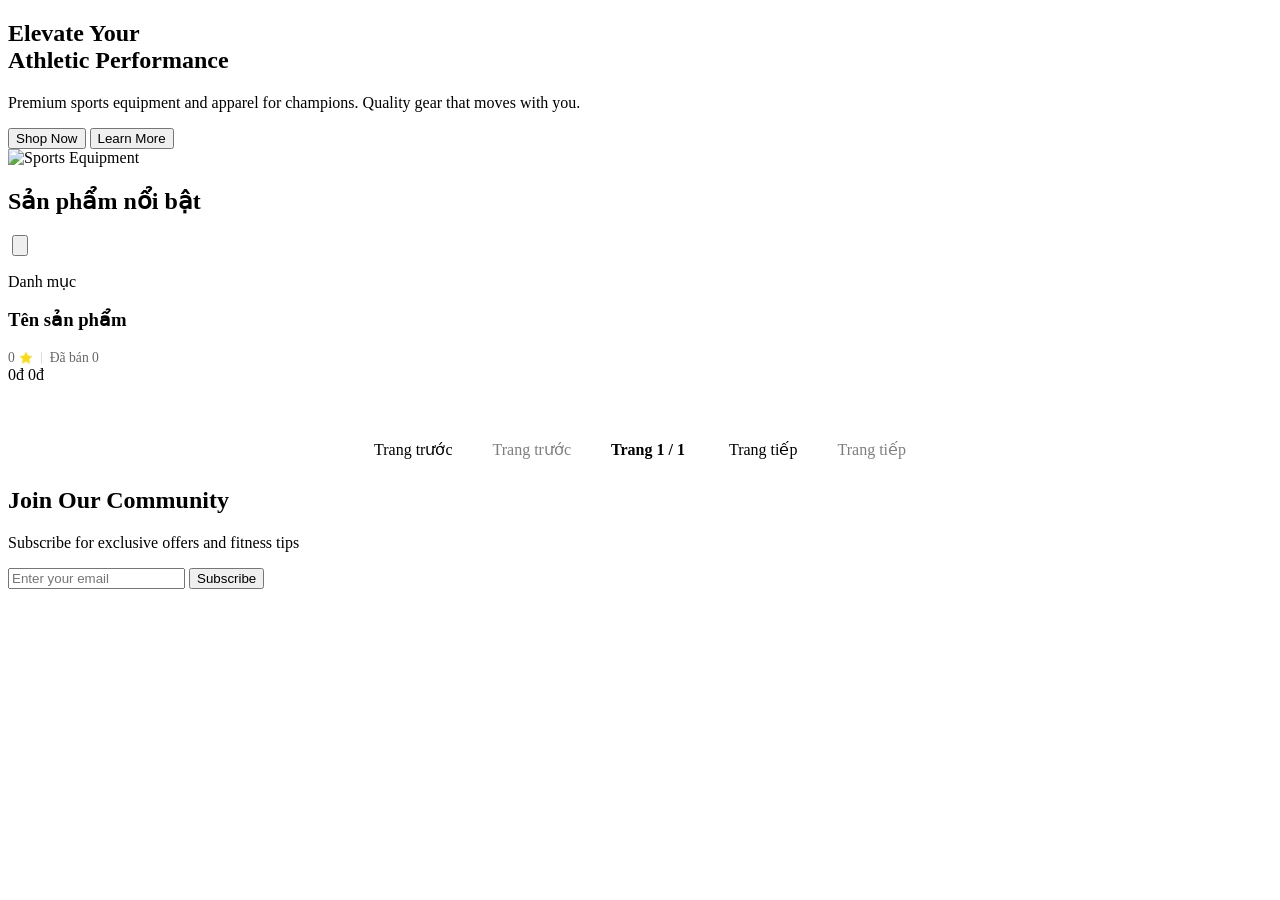
==== commit c58ffabf: "oke" ====
--- a/src/main/resources/templates/client/index.html
+++ b/src/main/resources/templates/client/index.html
@@ -45,7 +45,7 @@
         <div class="products-grid">
           <div class="product-card" th:each="product : ${products}">
             <div class="product-image-wrapper">
-              <img th:src="${product.thumbnailUrl != null ? product.thumbnailUrl : 'https://images.pexels.com/photos/2529148/pexels-photo-2529148.jpeg?auto=compress&cs=tinysrgb&w=800'}" th:alt="${product.name}" class="product-image">
+              <img th:src="${product.thumbnailUrl}" th:alt="${product.name}" class="product-image">
               <span class = "product-badge"
               th:if = "${product.salePrice != null}"
               th:text="${'-' + #numbers.formatDecimal((product.basePrice - product.salePrice) * 100.0 / product.basePrice, 1, 0) + '%'}">
@@ -65,6 +65,15 @@
               <p class="product-category" th:text="${product.gender != null ? product.gender : 'Unisex'}">Danh mục</p>
               <h3 class="product-name" th:text="${product.name}">Tên sản phẩm</h3>
               
+              <div class="product-rating-sold" style="display: flex; align-items: center; gap: 8px; margin-top: 4px; font-size: 0.85rem; color: #666;">
+                <span class="rating" style="display: flex; align-items: center; gap: 4px;">
+                  <span th:text="${product.average_rating != null ? product.average_rating : 0}">0</span>
+                  <svg style="width: 14px; height: 14px; fill: #fadb14; stroke: #fadb14;" viewBox="0 0 24 24"><path d="M12 2l3.09 6.26L22 9.27l-5 4.87 1.18 6.88L12 17.77l-6.18 3.25L7 14.14 2 9.27l6.91-1.01L12 2z"></path></svg>
+                </span>
+                <span style="width: 1px; height: 12px; background-color: #ddd;"></span>
+                <span class="sold-quantity" th:text="'Đã bán ' + ${product.sold_quantity != null ? product.sold_quantity : 0}">Đã bán 0</span>
+              </div>
+              
               <div class="sale-countdown-wrapper" th:if="${product.saleEnd != null and product.salePrice != null}">
               </div>
               <div class="product-footer">
@@ -190,30 +199,7 @@
         }
       } 
       } 
-      function showToast(message, type = 'info') {
-      let container = document.getElementById('toast-container');
-      if (!container) {
-        container = document.createElement('div');
-        container.id = 'toast-container';
-        document.body.appendChild(container);
-      }
-
-      // Tạo phần tử thông báo
-      const toast = document.createElement('div');
-      toast.className = `toast-msg toast-${type}`;
-      toast.innerText = message;
-
-      container.appendChild(toast);
-
-      setTimeout(() => {
-        toast.style.opacity = '0'; 
-        setTimeout(() => {
-          if (toast.parentNode) {
-            toast.parentNode.removeChild(toast); 
-          }
-        }, 300); // Đợi làm mờ xong rồi xóa
-      }, 3000);
-    }
+    
 
       
      
